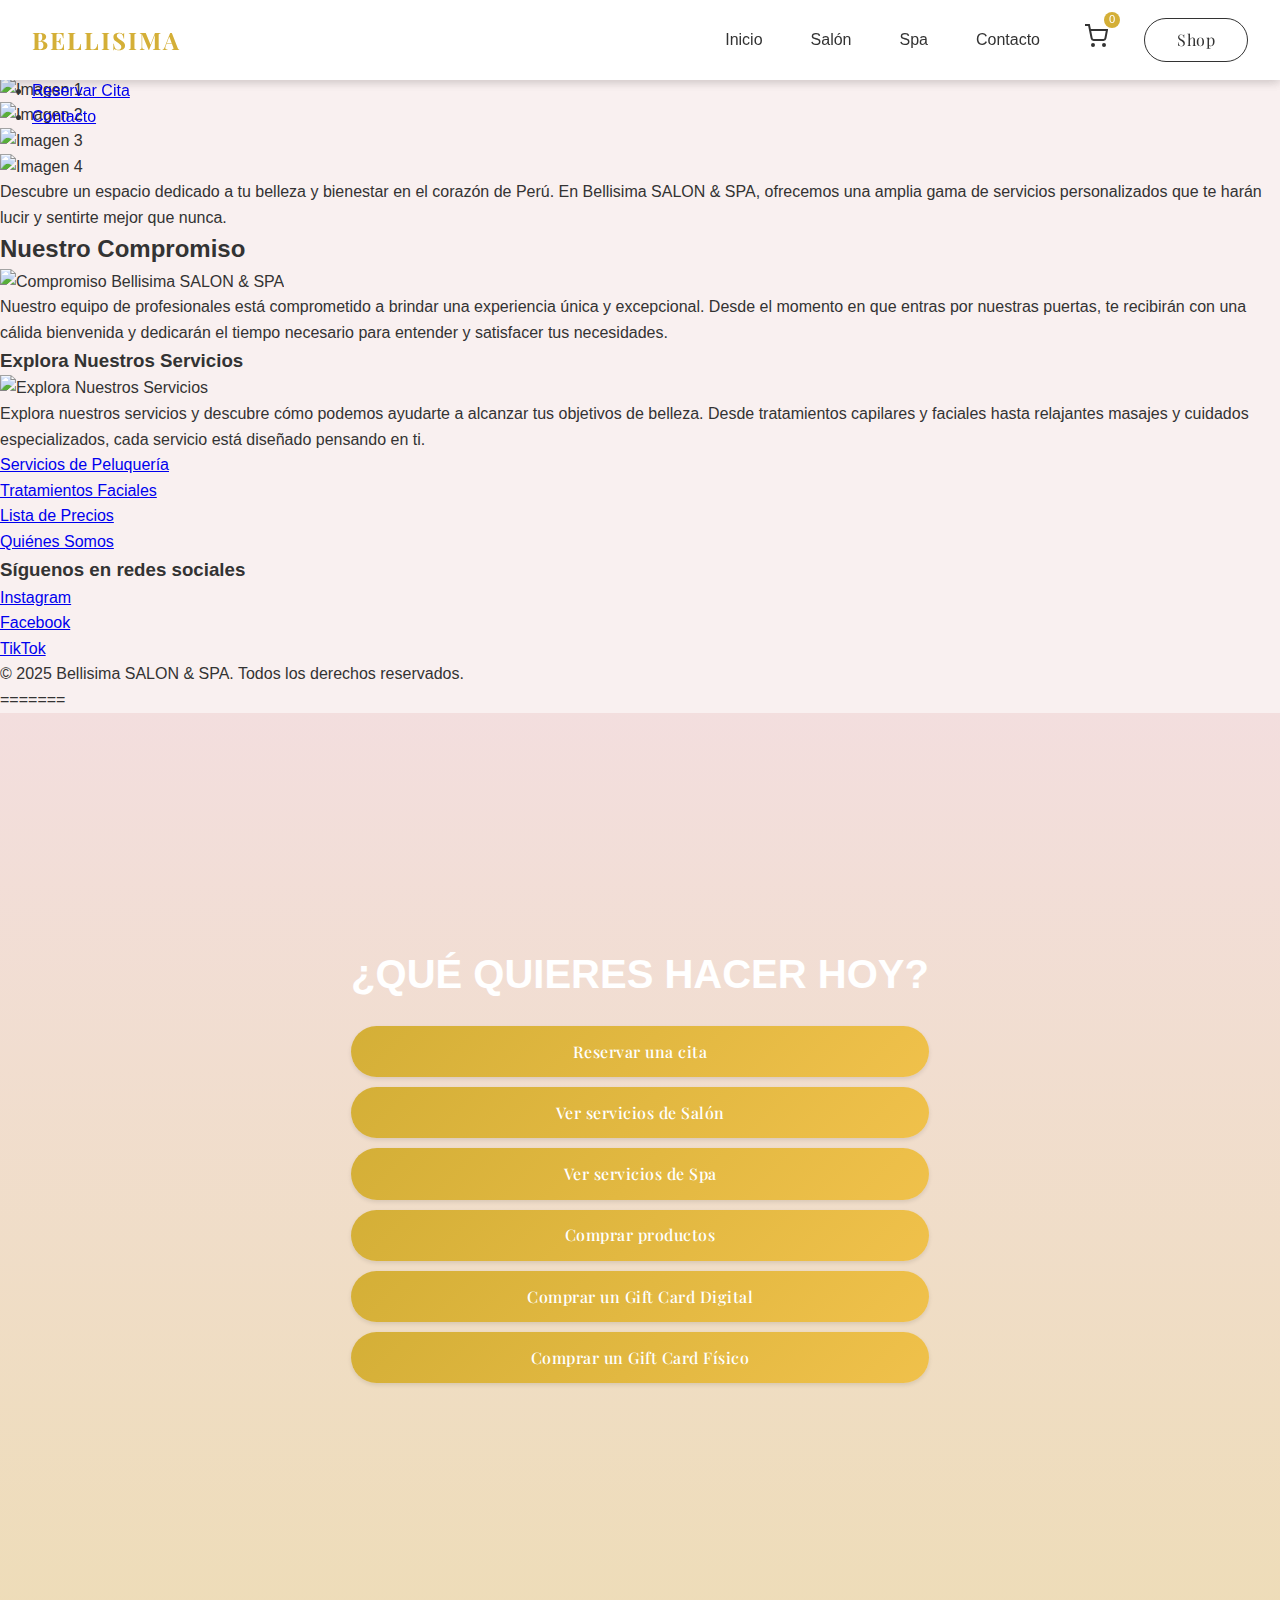
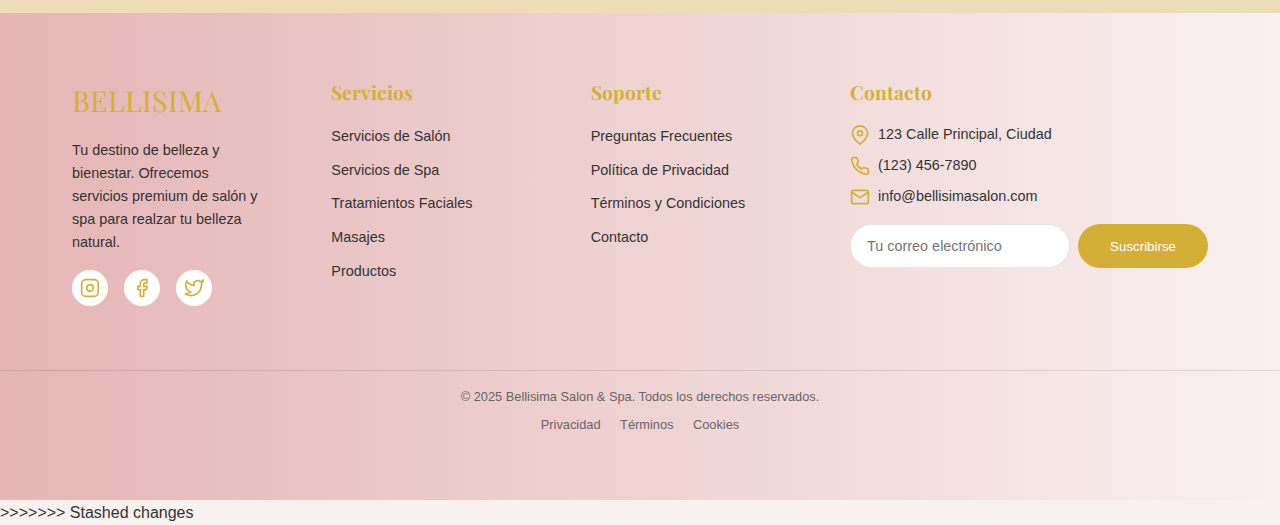
==== index.html @ 3da8eaf7 "Update" ====
<!DOCTYPE html>
<html lang="es">
<head>
    <meta charset="UTF-8">
    <meta name="viewport" content="width=device-width, initial-scale=1.0">
<<<<<<< Updated upstream
    <title>Bienvenida - Bellisima SALON & SPA</title>
    <link rel="stylesheet" href="styles/style.css">
    <!-- Slick Carousel CSS -->
    <link rel="stylesheet" type="text/css" href="https://cdnjs.cloudflare.com/ajax/libs/slick-carousel/1.8.1/slick.min.css"/>
    <link rel="stylesheet" type="text/css" href="https://cdnjs.cloudflare.com/ajax/libs/slick-carousel/1.8.1/slick-theme.min.css"/>
</head>
<body>
    <!-- Botón al inicio -->
    <button onclick="topFunction()" id="topButton">&#8679; Volver al inicio</button>

    <!-- Navegación -->
    <nav>
        <ul>
            <li><a href="inicio.html">Inicio</a></li>
            <li><a href="nosotros.html">Quiénes Somos</a></li>
            <li><a href="servicios.html">Servicios</a></li>
            <li><a href="tratamientos.html">Tratamientos</a></li>
            <li><a href="precios.html">Precios</a></li>
            <li><a href="citas.html">Reservar Cita</a></li>
            <li><a href="contacto.html">Contacto</a></li>
        </ul>
    </nav>

    <!-- Sección de bienvenida -->
    <section id="bienvenida">
        <h1>Bienvenidos a Bellisima SALON & SPA</h1>
        <div class="carousel">
            <div><img src="images/carrusel1.jpg" alt="Imagen 1"></div>
            <div><img src="images/carrusel2.jpg" alt="Imagen 2"></div>
            <div><img src="images/carrusel3.jpg" alt="Imagen 3"></div>
            <div><img src="images/carrusel4.jpg" alt="Imagen 4"></div>
        </div>
        <p>Descubre un espacio dedicado a tu belleza y bienestar en el corazón de Perú. En Bellisima SALON & SPA, ofrecemos una amplia gama de servicios personalizados que te harán lucir y sentirte mejor que nunca.</p>
    </section>

    <!-- Sección de presentación -->
    <section id="presentacion">
        <h2>Nuestro Compromiso</h2>
        <img src="images/presentacion.jpg" alt="Compromiso Bellisima SALON & SPA">
        <p>Nuestro equipo de profesionales está comprometido a brindar una experiencia única y excepcional. Desde el momento en que entras por nuestras puertas, te recibirán con una cálida bienvenida y dedicarán el tiempo necesario para entender y satisfacer tus necesidades.</p>
    </section>

    <!-- Sección de exploración -->
    <section id="exploracion">
        <h3>Explora Nuestros Servicios</h3>
        <img src="images/exploracion.jpg" alt="Explora Nuestros Servicios">
        <p>Explora nuestros servicios y descubre cómo podemos ayudarte a alcanzar tus objetivos de belleza. Desde tratamientos capilares y faciales hasta relajantes masajes y cuidados especializados, cada servicio está diseñado pensando en ti.</p>
        <ul>
            <a href="servicios.html">Servicios de Peluquería</a><br>
            <a href="tratamientos.html">Tratamientos Faciales</a><br>
            <a href="precios.html">Lista de Precios</a><br>
            <a href="nosotros.html">Quiénes Somos</a><br>
        </ul>
    </section>

    <!-- Pie de página -->
    <footer>
        <h3>Síguenos en redes sociales</h3>
        <ul>
            <a href="#">Instagram</a><br>
            <a href="#">Facebook</a><br>
            <a href="#">TikTok</a><br>
        </ul>
        <p>&copy; 2025 Bellisima SALON & SPA. Todos los derechos reservados.</p>
    </footer>

    <!-- Slick Carousel JavaScript -->
    <script src="https://cdnjs.cloudflare.com/ajax/libs/jquery/3.6.0/jquery.min.js"></script>
    <script src="https://cdnjs.cloudflare.com/ajax/libs/slick-carousel/1.8.1/slick.min.js"></script>

    <script>
        $(document).ready(function(){
            $('.carousel').slick({
                autoplay: true,
                autoplaySpeed: 2000,
                dots: true,
            });
        });
        
        // Función para volver al inicio
        var topButton = document.getElementById("topButton");

        window.onscroll = function() {scrollFunction()};

        function scrollFunction() {
            if (document.body.scrollTop > 500 || document.documentElement.scrollTop > 500) {
                topButton.style.display = "block";
            } else {
                topButton.style.display = "none";
            }
        }

        function topFunction() {
            document.body.scrollTop = 0;
            document.documentElement.scrollTop = 0;
        }
    </script>
    
</body>
</html>
=======
    <meta name="description" content="Bellisima Salon & Spa - Tu destino de belleza y relajación. Servicios de peluquería, tratamientos faciales, masajes y más.">
    <meta name="keywords" content="salon, spa, belleza, peluquería, masajes, tratamientos faciales, bienestar">
    <meta name="author" content="Bellisima Salon & Spa">
    
    <title>Bellisima SALON & SPA - Tu destino de belleza y bienestar</title>
    
    <!-- Precargar fuentes críticas -->
    <link rel="preconnect" href="https://fonts.googleapis.com">
    <link rel="preconnect" href="https://fonts.gstatic.com" crossorigin>
    <link href="https://fonts.googleapis.com/css2?family=Playfair+Display:wght@400;500;700&display=swap" rel="stylesheet">
    
    <!-- Favicon -->
    <link rel="icon" type="image/png" sizes="32x32" href="assets/images/favicon-32x32.png">
    <link rel="icon" type="image/png" sizes="16x16" href="assets/images/favicon-16x16.png">
    
    <!-- Estilos principales -->
    <link rel="stylesheet" href="css/main.css">
    
    <!-- Estilos de componentes -->
    <link rel="stylesheet" href="css/components/navigation.css">
    <link rel="stylesheet" href="css/components/buttons.css">
    <link rel="stylesheet" href="css/components/cards.css">
    <link rel="stylesheet" href="css/components/footer.css">
    
    <!-- Open Graph tags para redes sociales -->
    <meta property="og:title" content="Bellisima SALON & SPA">
    <meta property="og:description" content="Tu destino de belleza y relajación. Servicios premium de salón y spa.">
    <meta property="og:image" content="assets/images/og-image.jpg">
    <meta property="og:url" content="https://bellisimasalon.com">
</head>

<body>
    <!-- Header y Navegación -->
    <header>
        <nav class="nav" aria-label="Navegación principal">
            <a href="assets/img/logo.jpg" class="logo" aria-label="Bellisima - Ir al inicio">BELLISIMA</a>
            
            <!-- Navegación Desktop -->
            <div class="desktop-nav">
                <div class="nav-links">
                    <a href="inicio.html" aria-current="page">Inicio</a>
                    <a href="salon.html">Salón</a>
                    <a href="spa.html">Spa</a>
                    <a href="contacto.html">Contacto</a>
                </div>
                
                <!-- Carrito -->
                <div class="cart-icon" role="button" aria-label="Carrito de compras">
                    <svg width="24" height="24" viewBox="0 0 24 24" fill="none" stroke="currentColor" stroke-width="2" aria-hidden="true">
                        <path d="M9 20a1 1 0 1 0 0 2 1 1 0 0 0 0-2zM20 20a1 1 0 1 0 0 2 1 1 0 0 0 0-2z"></path>
                        <path d="M1 1h4l2.68 13.39a2 2 0 0 0 2 1.61h9.72a2 2 0 0 0 2-1.61L23 6H6"></path>
                    </svg>
                    <span class="cart-badge" aria-label="Cantidad de items en el carrito">0</span>
                </div>
                <a href="#" class="shop-button">Shop</a>
            </div>

            <!-- Navegación Mobile -->
            <div class="cart-container">
                <div class="cart-icon" role="button" aria-label="Carrito de compras móvil">
                    <svg width="24" height="24" viewBox="0 0 24 24" fill="none" stroke="currentColor" stroke-width="2" aria-hidden="true">
                        <path d="M9 20a1 1 0 1 0 0 2 1 1 0 0 0 0-2zM20 20a1 1 0 1 0 0 2 1 1 0 0 0 0-2z"></path>
                        <path d="M1 1h4l2.68 13.39a2 2 0 0 0 2 1.61h9.72a2 2 0 0 0 2-1.61L23 6H6"></path>
                    </svg>
                    <span class="cart-badge" aria-label="Cantidad de items en el carrito móvil">0</span>
                </div>
                <button class="menu-toggle" aria-label="Abrir menú de navegación">
                    <svg width="24" height="24" viewBox="0 0 24 24" fill="none" stroke="currentColor" stroke-width="2" aria-hidden="true">
                        <line x1="3" y1="12" x2="21" y2="12"></line>
                        <line x1="3" y1="6" x2="21" y2="6"></line>
                        <line x1="3" y1="18" x2="21" y2="18"></line>
                    </svg>
                </button>
            </div>
        </nav>
    </header>

    <!-- Menú lateral móvil -->
    <aside class="sidebar" aria-label="Menú móvil">
        <div class="sidebar-header">
            <a href="assets/img/logo.jpg" class="logo" aria-label="Bellisima - Ir al inicio">BELLISIMA</a>
            <button class="close-button" aria-label="Cerrar menú">×</button>
        </div>
        <div class="sidebar-links">
            <a href="inicio.html" class="active">Inicio</a>
            <a href="salon.html">Salón</a>
            <a href="spa.html">Spa</a>
            <a href="contacto.html">Contacto</a>
            <a href="#" class="shop-button">Shop</a>
        </div>
        <div class="legal-links">
            <a href="#" rel="nofollow">Términos y condiciones</a>
            <a href="#" rel="nofollow">Política de privacidad</a>
        </div>
    </aside>

    <!-- Overlay para menú móvil -->
    <div class="overlay" aria-hidden="true"></div>

    <!-- Sección Hero con Video -->
    <div class="hero" aria-label="Sección principal">
                <video autoplay muted loop playsinline aria-hidden="true">
                <source src="assets/videos/background.mp4" type="video/mp4">
                <source src="assets/videos/background.mp4" type="video/webm">
                <!-- Mensaje de fallback -->
                <p>Tu navegador no soporta videos HTML5.</p>
            </video>
            
            <div class="hero-content">
                <h1 class="hero-title">¿QUÉ QUIERES HACER HOY?</h1>
                <div class="action-buttons">
                    <a href="citas.html" class="action-button">Reservar una cita</a>
                    <a href="servicios.html" class="action-button">Ver servicios de Salón</a>
                    <a href="servicios.html" class="action-button">Ver servicios de Spa</a>
                    <a href="#" class="action-button">Comprar productos</a>
                    <a href="#" class="action-button">Comprar un Gift Card Digital</a>
                    <a href="#" class="action-button">Comprar un Gift Card Físico</a>
                </div>
            </div>
    </div>
    

    <!-- Footer -->
    <footer class="footer">
        <div class="footer-container">
            <!-- Sección de marca -->
            <div class="footer-brand">
                <a href="/" class="footer-logo">BELLISIMA</a>
                <p class="footer-description">
                    Tu destino de belleza y bienestar. Ofrecemos servicios premium de salón y spa para realzar tu belleza natural.
                </p>
                <div class="social-links">
                    <a href="#" class="social-link" aria-label="Síguenos en Instagram">
                        <svg width="20" height="20" viewBox="0 0 24 24" fill="none" stroke="currentColor" stroke-width="2">
                            <rect x="2" y="2" width="20" height="20" rx="5" ry="5"></rect>
                            <path d="M16 11.37A4 4 0 1 1 12.63 8 4 4 0 0 1 16 11.37z"></path>
                            <line x1="17.5" y1="6.5" x2="17.51" y2="6.5"></line>
                        </svg>
                    </a>
                    <a href="#" class="social-link" aria-label="Síguenos en Facebook">
                        <svg width="20" height="20" viewBox="0 0 24 24" fill="none" stroke="currentColor" stroke-width="2">
                            <path d="M18 2h-3a5 5 0 0 0-5 5v3H7v4h3v8h4v-8h3l1-4h-4V7a1 1 0 0 1 1-1h3z"></path>
                        </svg>
                    </a>
                    <a href="#" class="social-link" aria-label="Síguenos en Twitter">
                        <svg width="20" height="20" viewBox="0 0 24 24" fill="none" stroke="currentColor" stroke-width="2">
                            <path d="M23 3a10.9 10.9 0 0 1-3.14 1.53 4.48 4.48 0 0 0-7.86 3v1A10.66 10.66 0 0 1 3 4s-4 9 5 13a11.64 11.64 0 0 1-7 2c9 5 20 0 20-11.5a4.5 4.5 0 0 0-.08-.83A7.72 7.72 0 0 0 23 3z"></path>
                        </svg>
                    </a>
                </div>
            </div>

            <!-- Sección de servicios -->
            <div class="footer-section">
                <h3 class="footer-title">Servicios</h3>
                <ul class="footer-links">
                    <li><a href="#">Servicios de Salón</a></li>
                    <li><a href="#">Servicios de Spa</a></li>
                    <li><a href="#">Tratamientos Faciales</a></li>
                    <li><a href="#">Masajes</a></li>
                    <li><a href="#">Productos</a></li>
                </ul>
            </div>

            <!-- Sección de soporte -->
            <div class="footer-section">
                <h3 class="footer-title">Soporte</h3>
                <ul class="footer-links">
                    <li><a href="#">Preguntas Frecuentes</a></li>
                    <li><a href="#">Política de Privacidad</a></li>
                    <li><a href="#">Términos y Condiciones</a></li>
                    <li><a href="#">Contacto</a></li>
                </ul>
            </div>

            <!-- Sección de contacto -->
            <div class="footer-section">
                <h3 class="footer-title">Contacto</h3>
                <ul class="contact-info">
                    <li>
                        <svg width="20" height="20" viewBox="0 0 24 24" fill="none" stroke="currentColor" stroke-width="2">
                            <path d="M21 10c0 7-9 13-9 13s-9-6-9-13a9 9 0 0 1 18 0z"></path>
                            <circle cx="12" cy="10" r="3"></circle>
                        </svg>
                        123 Calle Principal, Ciudad
                    </li>
                    <li>
                        <svg width="20" height="20" viewBox="0 0 24 24" fill="none" stroke="currentColor" stroke-width="2">
                            <path d="M22 16.92v3a2 2 0 0 1-2.18 2 19.79 19.79 0 0 1-8.63-3.07 19.5 19.5 0 0 1-6-6 19.79 19.79 0 0 1-3.07-8.67A2 2 0 0 1 4.11 2h3a2 2 0 0 1 2 1.72 12.84 12.84 0 0 0 .7 2.81 2 2 0 0 1-.45 2.11L8.09 9.91a16 16 0 0 0 6 6l1.27-1.27a2 2 0 0 1 2.11-.45 12.84 12.84 0 0 0 2.81.7A2 2 0 0 1 22 16.92z"></path>
                        </svg>
                        (123) 456-7890
                    </li>
                    <li>
                        <svg width="20" height="20" viewBox="0 0 24 24" fill="none" stroke="currentColor" stroke-width="2">
                            <path d="M4 4h16c1.1 0 2 .9 2 2v12c0 1.1-.9 2-2 2H4c-1.1 0-2-.9-2-2V6c0-1.1.9-2 2-2z"></path>
                            <polyline points="22,6 12,13 2,6"></polyline>
                        </svg>
                        info@bellisimasalon.com
                    </li>
                </ul>
                
                <!-- Newsletter -->
                <div class="newsletter-form">
                    <input type="email" class="newsletter-input" placeholder="Tu correo electrónico">
                    <button class="newsletter-button">Suscribirse</button>
                </div>
            </div>
        </div>

        <!-- Footer inferior -->
        <div class="footer-bottom">
            <p>&copy; 2025 Bellisima Salon & Spa. Todos los derechos reservados.</p>
            <div class="footer-bottom-links">
                <a href="#">Privacidad</a>
                <a href="#">Términos</a>
                <a href="#">Cookies</a>
            </div>
        </div>
    </footer>

    <!-- Script principal -->
    <script src="js/main.js" defer></script>

    <!-- Script de Google Analytics (opcional) -->
    <script async src="https://www.googletagmanager.com/gtag/js?id=G-XXXXXXXXXX"></script>
    <script>
        window.dataLayer = window.dataLayer || [];
        function gtag(){dataLayer.push(arguments);}
        gtag('js', new Date());
        gtag('config', 'G-XXXXXXXXXX');
    </script>
</body>
</html>
>>>>>>> Stashed changes
---- css/main.css ----
/* ==========================================================================
   Variables globales y configuración base
   ========================================================================== */

/* Define las variables CSS globales */
:root {
    /* Paleta de colores basada en el logo */
    --color-primary: #E5B5B5;    /* Rosa principal */
    --color-secondary: #D4AF37;  /* Dorado */
    --color-background: #F9F0F0; /* Fondo rosa suave */
    --color-text: #333333;       /* Texto principal */
    --color-text-light: #666666; /* Texto secundario */
    --color-white: #FFFFFF;      /* Blanco */
    
    /* Espaciado */
    --spacing-xs: 0.25rem; /* Espaciado extra pequeño */
    --spacing-sm: 0.5rem;  /* Espaciado pequeño */
    --spacing-md: 1rem;    /* Espaciado medio */
    --spacing-lg: 2rem;    /* Espaciado grande */
    --spacing-xl: 4rem;    /* Espaciado extra grande */

    /* Sombras */
    --shadow-sm: 0 2px 4px rgba(0, 0, 0, 0.1); /* Sombra pequeña */
    --shadow-md: 0 4px 8px rgba(0, 0, 0, 0.12); /* Sombra media */
    --shadow-lg: 0 8px 16px rgba(0, 0, 0, 0.15); /* Sombra grande */

    /* Bordes */
    --border-radius-sm: 4px; /* Radio de borde pequeño */
    --border-radius-md: 8px; /* Radio de borde medio */
    --border-radius-lg: 16px; /* Radio de borde grande */
    --border-radius-full: 9999px; /* Radio de borde circular */
}

/* Reset y estilos base */
* {
    margin: 0; /* Elimina los márgenes por defecto */
    padding: 0; /* Elimina el padding por defecto */
    box-sizing: border-box; /* Incluye el padding y el borde en el tamaño del elemento */
}

html {
    font-size: 16px; /* Tamaño de fuente base */
    scroll-behavior: smooth; /* Desplazamiento suave */
}

body {
    font-family: 'Playfair Display', serif; /* Fuente principal */
    color: var(--color-text); /* Color de texto principal */
    line-height: 1.6; /* Altura de línea */
    background-color: var(--color-background); /* Color de fondo */
    overflow-x: hidden; /* Oculta el desbordamiento horizontal */
}

/* ==========================================================================
   Componentes de Navegación
   ========================================================================== */

/* Barra de navegación principal */
.main-nav {
    position: fixed; /* Fija la barra de navegación */
    width: 100%; /* Ancho completo */
    padding: var(--spacing-md) var(--spacing-lg); /* Espaciado interno */
    background: rgba(255, 255, 255, 0.95); /* Fondo semi-transparente */
    backdrop-filter: blur(10px); /* Efecto de desenfoque */
    z-index: 1000; /* Asegura que esté por encima de otros elementos */
    transition: transform 0.3s ease; /* Transición suave */
}

/* Estilos para el logo en la barra de navegación */
.main-nav .logo {
    font-size: 1.5rem; /* Tamaño de fuente */
    font-weight: 700; /* Grosor de la fuente */
    color: var(--color-secondary); /* Color del texto */
    text-decoration: none; /* Sin subrayado */
    letter-spacing: 2px; /* Espaciado entre letras */
    transition: color 0.3s ease; /* Transición suave */
}

/* Cambia el color del logo al hacer hover */
.main-nav .logo:hover {
    color: var(--color-primary); /* Color rosa al hacer hover */
}

/* Estilos para los enlaces de navegación */
.main-nav .nav-links a {
    color: var(--color-text); /* Color de texto */
    text-decoration: none; /* Sin subrayado */
    font-weight: 500; /* Grosor de la fuente */
    transition: color 0.3s ease; /* Transición suave */
}

/* Cambia el color de los enlaces al hacer hover */
.main-nav .nav-links a:hover {
    color: var(--color-secondary); /* Color dorado al hacer hover */
}

/* ==========================================================================
   Componentes de Botones
   ========================================================================== */

/* Botón de acción principal */
.action-button {
    background: linear-gradient(135deg, var(--color-secondary), #F0C14B); /* Fondo con gradiente */
    color: var(--color-white); /* Color del texto */
    padding: 0.8rem 2rem; /* Espaciado interno */
    border-radius: var(--border-radius-full); /* Bordes redondeados */
    text-decoration: none; /* Sin subrayado */
    font-weight: 500; /* Grosor de la fuente */
    transition: transform 0.3s ease, box-shadow 0.3s ease; /* Transición suave */
    border: none; /* Sin borde */
    cursor: pointer; /* Cursor de puntero */
    text-align: center; /* Centra el texto */
    display: inline-block; /* Hace que el botón sea inline-block */
}

/* Efecto de levantar el botón al hacer hover */
.action-button:hover {
    transform: translateY(-2px); /* Levanta el botón */
    box-shadow: var(--shadow-md); /* Añade sombra */
}

/* Botón secundario (shop) */
.shop-button {
    border: 1.5px solid var(--color-text); /* Borde */
    padding: 0.5rem 2rem; /* Espaciado interno */
    border-radius: var(--border-radius-full); /* Bordes redondeados */
    text-decoration: none; /* Sin subrayado */
    color: var(--color-text); /* Color del texto */
    transition: all 0.3s ease; /* Transición suave */
}

/* Cambia el fondo y el color del texto al hacer hover */
.shop-button:hover {
    background: var(--color-text); /* Fondo oscuro */
    color: var(--color-white); /* Texto blanco */
}

/* ==========================================================================
   Hero Section
   ========================================================================== */

/* Sección hero con video de fondo */
.hero {
    width: 100%; /* Ancho completo */
    height: 100vh; /* Altura completa de la ventana */
    position: relative; /* Posición relativa */
    overflow: hidden; /* Oculta el desbordamiento */
    background: linear-gradient(
        rgba(229, 181, 181, 0.3), /* Gradiente con transparencia */
        rgba(212, 175, 55, 0.3)
    );
    display: flex; /* Usar flexbox para centrar */
    justify-content: center; /* Centrar horizontalmente */
    align-items: center; /* Centrar verticalmente */
    text-align: center; /* Centrar el texto */
}
/* Video de fondo */
.hero video {
    position: absolute; /* Posición absoluta para el video */
    top: 0;
    left: 0;
    width: 100%; /* Ancho completo */
    height: 100%; /* Altura completa */
    object-fit: cover; /* Cubrir todo el espacio */
    z-index: 1; /* Asegurar que el video esté detrás del contenido */
}

/* Contenido del hero */
.hero-content {
    position: relative; /* Posición relativa para el contenido */
    z-index: 2; /* Asegurar que el contenido esté sobre el video */
}

.hero-title {
    color: white; /* Color del texto */
    font-size: 2.5rem; /* Tamaño del texto */
    margin-bottom: 20px; /* Espacio debajo del título */
}

/* Cambia la dirección de los botones a columna */
.action-buttons {
    display: flex;
    flex-direction: column;
    justify-content: center;
    gap: 10px;
}

.action-button {
    padding: 10px 20px; /* Espaciado interno */
    background-color: rgba(255, 255, 255, 0.8); /* Fondo semi-transparente */
    color: #333; /* Color del texto */
    text-decoration: none; /* Sin subrayado */
    border-radius: 5px; /* Bordes redondeados */
    transition: background-color 0.3s ease; /* Transición suave */
}

.action-button:hover {
    background-color: rgba(255, 255, 255, 1); /* Fondo más opaco al pasar el mouse */
}
/* ==========================================================================
   Responsive Design
   ========================================================================== */

/* Ajustes para pantallas pequeñas (menos de 768px) */
@media (max-width: 768px) {
    .main-nav {
        flex-direction: row; /* Dirección horizontal */
        justify-content: space-between; /* Espacio entre elementos */
    }

    /* Oculta la navegación desktop en móviles */
    .desktop-nav {
        display: none;
    }

    /* Ajusta la posición del contenido del hero en móviles */
    .hero-content {
        right: 5%; /* Posición desde la derecha */
        left: 5%; /* Posición desde la izquierda */
    }

    /* Reduce el tamaño del título en móviles */
    .hero-title {
        font-size: 2rem;
    }

    /* Cambia la dirección de los botones a columna en móviles */
    .action-buttons {
        display: flex;
        flex-direction: column; /* Coloca los botones en vertical */
        gap: 10px; /* Espacio entre botones */
        margin-bottom: 10px;
    }

    /* Hace que los botones ocupen el ancho completo en móviles */
    .action-button {
        width: px;
    }
}

/* ==========================================================================
   Utilidades
   ========================================================================== */

/* Clase para ocultar elementos visualmente pero mantenerlos accesibles */
.visually-hidden {
    position: absolute; /* Posición absoluta */
    width: 1px; /* Ancho mínimo */
    height: 1px; /* Altura mínima */
    padding: 0; /* Sin padding */
    margin: -1px; /* Margen negativo */
    overflow: hidden; /* Oculta el desbordamiento */
    clip: rect(0, 0, 0, 0); /* Recorta el contenido */
    border: 0; /* Sin borde */
}

/* ==========================================================================
   Layout Base - Estilos compartidos entre páginas
   ========================================================================== */

/* Reseteo básico */
* {
    margin: 0; /* Elimina los márgenes por defecto */
    padding: 0; /* Elimina el padding por defecto */
    box-sizing: border-box; /* Incluye el padding y el borde en el tamaño del elemento */
}

body {
    font-family: -apple-system, BlinkMacSystemFont, 'Segoe UI', Roboto, Oxygen, Ubuntu, Cantarell, sans-serif; /* Fuente alternativa */
}

/* Layout principal sin hero */
.page-wrapper {
    padding-top: 80px; /* Espaciado superior para la barra de navegación */
    min-height: 100vh; /* Altura mínima de la ventana */
    background: var(--color-background); /* Color de fondo */
}

/* Navegación principal */
nav {
    position: fixed; /* Fija la barra de navegación */
    top: 0; /* Posición desde arriba */
    width: 100%; /* Ancho completo */
    height: 80px; /* Altura de la barra de navegación */
    padding: 1rem 2rem; /* Espaciado interno */
    background: white; /* Fondo blanco */
    display: flex; /* Flexbox para alinear elementos */
    justify-content: space-between; /* Espacio entre elementos */
    align-items: center; /* Centra verticalmente los elementos */
    z-index: 1000; /* Asegura que esté por encima de otros elementos */
    box-shadow: 0 2px 10px rgba(0,0,0,0.1); /* Sombra ligera */
}

/* Ajustes responsive para pantallas pequeñas */
@media (max-width: 768px) {
    .page-wrapper {
        padding-top: 60px; /* Espaciado superior reducido para móviles */
    }
    
    nav {
        height: 60px; /* Altura reducida para móviles */
        padding: 1rem; /* Espaciado interno reducido */
    }
}
---- css/components/navigation.css ----
/* ==========================================================================
   Estilos de Navegación Desktop
   ========================================================================== */

/* Navegación Principal */
.main-nav {
    position: fixed; /* Fija la barra de navegación */
    width: 100%; /* Ancho completo */
    padding: var(--spacing-md) var(--spacing-lg); /* Espaciado interno */
    background: rgba(255, 255, 255, 0.95); /* Fondo semi-transparente */
    backdrop-filter: blur(10px); /* Efecto de desenfoque */
    -webkit-backdrop-filter: blur(10px); /* Soporte para Safari */
    z-index: 1000; /* Asegura que esté por encima de otros elementos */
    transition: transform 0.3s ease; /* Transición suave */
    display: flex; /* Flexbox para alinear elementos */
    justify-content: space-between; /* Espacio entre elementos */
    align-items: center; /* Centra verticalmente los elementos */
    box-shadow: var(--shadow-sm); /* Sombra ligera */
}

/* Logo */
.logo {
    font-family: 'Playfair Display', serif; /* Fuente específica */
    font-size: 1.5rem; /* Tamaño de fuente */
    font-weight: 700; /* Grosor de la fuente */
    color: var(--color-secondary); /* Color del texto */
    text-decoration: none; /* Sin subrayado */
    letter-spacing: 2px; /* Espaciado entre letras */
    transition: color 0.3s ease; /* Transición suave */
}

.logo:hover {
    color: var(--color-primary); /* Cambia el color al hacer hover */
}

/* Desktop Navigation */
.desktop-nav {
    display: flex; /* Flexbox para alinear elementos */
    align-items: center; /* Centra verticalmente los elementos */
    gap: var(--spacing-lg); /* Espacio entre elementos */
}

.nav-links {
    display: flex; /* Flexbox para alinear elementos */
    gap: var(--spacing-lg); /* Espacio entre elementos */
    align-items: center; /* Centra verticalmente los elementos */
}

.nav-links a {
    color: var(--color-text); /* Color de texto */
    text-decoration: none; /* Sin subrayado */
    font-weight: 500; /* Grosor de la fuente */
    transition: color 0.3s ease; /* Transición suave */
    padding: var(--spacing-xs) var(--spacing-sm); /* Espaciado interno */
    border-radius: var(--border-radius-sm); /* Bordes redondeados */
}

.nav-links a:hover {
    color: var(--color-secondary); /* Cambia el color al hacer hover */
    background-color: rgba(212, 175, 55, 0.1); /* Fondo al hacer hover */
}

.nav-links a.active {
    color: var(--color-secondary); /* Color del texto activo */
    font-weight: 600; /* Grosor de la fuente activa */
}

/* Cart Icon para Desktop */
.cart-icon {
    position: relative; /* Posición relativa para el badge */
    cursor: pointer; /* Cursor de puntero */
    padding: var(--spacing-xs); /* Espaciado interno */
}

.cart-badge {
    position: absolute; /* Posición absoluta para el badge */
    top: -8px; /* Posición desde arriba */
    right: -8px; /* Posición desde la derecha */
    background: var(--color-secondary); /* Fondo del badge */
    color: var(--color-white); /* Color del texto */
    border-radius: 50%; /* Forma circular */
    width: 16px; /* Ancho del badge */
    height: 16px; /* Altura del badge */
    font-size: 0.7rem; /* Tamaño de fuente pequeño */
    display: flex; /* Flexbox para centrar el texto */
    align-items: center; /* Centra verticalmente */
    justify-content: center; /* Centra horizontalmente */
}

/* Elementos ocultos en desktop */
.cart-container,
.menu-toggle,
.sidebar,
.overlay {
    display: none; /* Oculta elementos en desktop */
}

/* ==========================================================================
   Estilos de Navegación Mobile
   ========================================================================== */

@media (max-width: 768px) {
    /* Ajustes de navegación principal en móvil */
    .main-nav {
        padding: var(--spacing-sm); /* Espaciado interno reducido */
    }

    .logo {
        font-size: 1.2rem; /* Tamaño de fuente reducido */
    }

    /* Ocultar elementos desktop */
    .desktop-nav {
        display: none; /* Oculta la navegación desktop */
    }

    /* Mostrar elementos mobile */
    .cart-container {
        display: flex; /* Muestra el contenedor del carrito */
        align-items: center; /* Centra verticalmente los elementos */
        gap: var(--spacing-md); /* Espacio entre elementos */
    }

    /* Botón de menú hamburguesa */
    .menu-toggle {
        display: block; /* Muestra el botón de menú */
        border: none; /* Sin borde */
        background: none; /* Sin fondo */
        cursor: pointer; /* Cursor de puntero */
        padding: var(--spacing-sm); /* Espaciado interno */
        color: var(--color-text); /* Color del texto */
    }

    .menu-toggle svg {
        width: 24px; /* Ancho del ícono */
        height: 24px; /* Altura del ícono */
        transition: transform 0.3s ease; /* Transición suave */
    }

    .menu-toggle:hover svg {
        transform: scale(1.1); /* Efecto de escala al hacer hover */
    }

    /* Sidebar - Menú lateral móvil */
    .sidebar {
        display: flex; /* Muestra el menú lateral */
        position: fixed; /* Fija el menú en la pantalla */
        top: 0; /* Lo coloca en la parte superior */
        left: -100%; /* Lo oculta fuera de la pantalla inicialmente */
        width: 100%; /* Ancho completo */
        max-width: 300px; /* Ancho máximo del menú */
        height: 100vh; /* Altura completa de la ventana */
        background: var(--color-white); /* Fondo blanco */
        padding: var(--spacing-lg); /* Espaciado interno */
        transition: left 0.3s ease; /* Transición suave al abrir/cerrar */
        z-index: 2000; /* Asegura que esté por encima de otros elementos */
        flex-direction: column; /* Organiza los elementos en columna */
        box-shadow: 2px 0 10px rgba(0, 0, 0, 0.1); /* Sombra para dar profundidad */
    }
    
    .sidebar.active {
        left: 0; /* Muestra el menú lateral */
    }
    
    /* Logo en el sidebar */
    .sidebar .logo {
        font-size: 1.8rem; /* Tamaño de fuente */
        margin-bottom: var(--spacing-lg); /* Espaciado inferior */
        color: var(--color-text); /* Color del texto */
        text-align: center; /* Centra el texto */
    }
    
    /* Links del Sidebar */
    .sidebar-links {
        display: flex; /* Flexbox para alinear elementos */
        flex-direction: column; /* Organiza los elementos en columna */
        gap: var(--spacing-md); /* Espacio entre elementos */
        padding: var(--spacing-md) 0; /* Espaciado interno */
    }

    .sidebar-links a {
        color: var(--color-text); /* Color de texto */
        text-decoration: none; /* Sin subrayado */
        font-size: 1rem; /* Tamaño de fuente */
        padding: var(--spacing-sm) var(--spacing-md); /* Espaciado interno */
        transition: all 0.3s ease; /* Transición suave */
        border-radius: var(--border-radius-sm); /* Bordes redondeados */
    }

    /* Estilo especial para el enlace activo */
    .sidebar-links a.active {
        background-color: var(--color-primary); /* Fondo del enlace activo */
        color: var(--color-white); /* Color del texto activo */
    }

    /* Estilo especial para el botón Shop */
    .sidebar-links .shop-button {
        border: 1px solid var(--color-text); /* Borde */
        border-radius: var(--border-radius-full); /* Bordes redondeados */
        text-align: center; /* Centra el texto */
        margin-top: var(--spacing-md); /* Espaciado superior */
        padding: var(--spacing-sm) var(--spacing-md); /* Espaciado interno */
    }

    /* Links legales */
    .legal-links {
        margin-top: auto; /* Coloca los enlaces legales al final */
        display: flex; /* Flexbox para alinear elementos */
        flex-direction: column; /* Organiza los elementos en columna */
        gap: var(--spacing-sm); /* Espacio entre elementos */
        padding: var(--spacing-md) 0; /* Espaciado interno */
    }

    .legal-links a {
        color: var(--color-text); /* Color de texto */
        text-decoration: none; /* Sin subrayado */
        font-size: 0.9rem; /* Tamaño de fuente pequeño */
        opacity: 0.7; /* Opacidad reducida */
        text-align: center; /* Centra el texto */
    }

    /* Botón de cierre */
    .close-button {
        position: absolute; /* Posición absoluta */
        top: var(--spacing-md); /* Posición desde arriba */
        right: var(--spacing-md); /* Posición desde la derecha */
        background: none; /* Sin fondo */
        border: none; /* Sin borde */
        font-size: 1.5rem; /* Tamaño de fuente */
        cursor: pointer; /* Cursor de puntero */
        color: var(--color-text); /* Color del texto */
    }
}
---- css/components/buttons.css ----
/* ==========================================================================
   Componente de Botones
   ========================================================================== */

/* Botón de acción principal */
.action-button {
    background: linear-gradient(135deg, var(--color-secondary), #F0C14B); /* Fondo con gradiente */
    color: var(--color-white); /* Color del texto */
    padding: 0.8rem 2rem; /* Espaciado interno */
    border-radius: var(--border-radius-full); /* Bordes redondeados */
    text-decoration: none; /* Sin subrayado */
    font-weight: 500; /* Grosor de la fuente */
    transition: all 0.3s ease; /* Transición suave */
    border: none; /* Sin borde */
    cursor: pointer; /* Cursor de puntero */
    text-align: center; /* Centra el texto */
    display: inline-block; /* Hace que el botón sea inline-block */
    font-family: 'Playfair Display', serif; /* Fuente específica */
    letter-spacing: 0.5px; /* Espaciado entre letras */
    box-shadow: var(--shadow-sm); /* Sombra ligera */
}

.action-button:hover {
    transform: translateY(-2px); /* Efecto de levantar al hacer hover */
    box-shadow: var(--shadow-md); /* Sombra más pronunciada al hacer hover */
    background: linear-gradient(135deg, #F0C14B, var(--color-secondary)); /* Cambia el gradiente al hacer hover */
}

.action-button:active {
    transform: translateY(0); /* Restablece la posición al hacer clic */
    box-shadow: var(--shadow-sm); /* Sombra ligera al hacer clic */
}

/* Botón secundario (shop) */
.shop-button {
    border: 1.5px solid var(--color-text); /* Borde */
    padding: 0.5rem 2rem; /* Espaciado interno */
    border-radius: var(--border-radius-full); /* Bordes redondeados */
    text-decoration: none; /* Sin subrayado */
    color: var(--color-text); /* Color del texto */
    transition: all 0.3s ease; /* Transición suave */
    background: transparent; /* Fondo transparente */
    cursor: pointer; /* Cursor de puntero */
    font-family: 'Playfair Display', serif; /* Fuente específica */
    letter-spacing: 0.5px; /* Espaciado entre letras */
}

.shop-button:hover {
    background: var(--color-text); /* Cambia el fondo al hacer hover */
    color: var(--color-white); /* Cambia el color del texto al hacer hover */
    transform: translateY(-1px); /* Efecto de levantar al hacer hover */
    box-shadow: var(--shadow-sm); /* Sombra ligera al hacer hover */
}

.shop-button:active {
    transform: translateY(0); /* Restablece la posición al hacer clic */
    box-shadow: none; /* Sin sombra al hacer clic */
}

/* Botón de cierre */
.close-button {
    background: none; /* Sin fondo */
    border: none; /* Sin borde */
    font-size: 1.5rem; /* Tamaño de fuente */
    cursor: pointer; /* Cursor de puntero */
    padding: var(--spacing-xs); /* Espaciado interno */
    color: var(--color-text); /* Color del texto */
    transition: color 0.3s ease; /* Transición suave */
    line-height: 1; /* Altura de línea */
}

.close-button:hover {
    color: var(--color-secondary); /* Cambia el color al hacer hover */
}

/* Botón de menú */
.menu-toggle {
    background: none; /* Sin fondo */
    border: none; /* Sin borde */
    cursor: pointer; /* Cursor de puntero */
    padding: var(--spacing-sm); /* Espaciado interno */
    display: flex; /* Flexbox para alinear elementos */
    align-items: center; /* Centra verticalmente los elementos */
    justify-content: center; /* Centra horizontalmente los elementos */
    transition: transform 0.3s ease; /* Transición suave */
}

.menu-toggle:hover {
    transform: scale(1.1); /* Efecto de escala al hacer hover */
}

.menu-toggle:active {
    transform: scale(0.95); /* Efecto de escala al hacer clic */
}

/* Variantes de tamaño */
.button-sm {
    padding: 0.5rem 1.5rem; /* Espaciado interno reducido */
    font-size: 0.875rem; /* Tamaño de fuente pequeño */
}

.button-lg {
    padding: 1rem 2.5rem; /* Espaciado interno grande */
    font-size: 1.125rem; /* Tamaño de fuente grande */
}

/* Variantes de estilo */
.button-outline {
    background: transparent; /* Fondo transparente */
    border: 2px solid var(--color-secondary); /* Borde */
    color: var(--color-secondary); /* Color del texto */
}

.button-outline:hover {
    background: var(--color-secondary); /* Cambia el fondo al hacer hover */
    color: var(--color-white); /* Cambia el color del texto al hacer hover */
}

/* Estados de botón */
.button-disabled {
    opacity: 0.6; /* Opacidad reducida */
    cursor: not-allowed; /* Cursor de no permitido */
    pointer-events: none; /* Desactiva los eventos de clic */
}

/* Grupo de botones */
.button-group {
    display: flex; /* Flexbox para alinear elementos */
    gap: var(--spacing-sm); /* Espacio entre elementos */
}

/* Responsive */
@media (max-width: 768px) {
    .button-group {
        flex-direction: column; /* Coloca los botones en columna en móviles */
    }

    .action-button {
        width: 100%; /* Ancho completo en móviles */
    }
}
---- css/components/cards.css ----
/* ==========================================================================
   Componente de Tarjetas
   ========================================================================== */

/* Tarjeta base */
.card {
    background: var(--color-white); /* Fondo blanco */
    border-radius: var(--border-radius-lg); /* Bordes redondeados */
    padding: var(--spacing-lg); /* Espaciado interno */
    box-shadow: var(--shadow-sm); /* Sombra ligera */
    transition: all 0.3s ease; /* Transición suave para efectos hover */
    overflow: hidden; /* Oculta el contenido que se desborda */
}

.card:hover {
    transform: translateY(-5px); /* Efecto de levantar la tarjeta al hacer hover */
    box-shadow: var(--shadow-md); /* Sombra más pronunciada al hacer hover */
}

/* Cabecera de tarjeta */
.card-header {
    margin-bottom: var(--spacing-md); /* Espaciado inferior */
}

.card-title {
    font-family: 'Playfair Display', serif; /* Fuente específica */
    font-size: 1.5rem; /* Tamaño de fuente */
    color: var(--color-text); /* Color de texto */
    margin-bottom: var(--spacing-xs); /* Espaciado inferior */
}

.card-subtitle {
    color: var(--color-text-light); /* Color de texto más claro */
    font-size: 0.9rem; /* Tamaño de fuente más pequeño */
}

/* Contenido de tarjeta */
.card-content {
    margin-bottom: var(--spacing-md); /* Espaciado inferior */
}

/* Imagen de tarjeta */
.card-image {
    width: 100%; /* Ancho completo */
    height: 200px; /* Altura fija */
    object-fit: cover; /* Ajusta la imagen para cubrir el espacio */
    border-radius: var(--border-radius-md); /* Bordes redondeados */
    margin-bottom: var(--spacing-md); /* Espaciado inferior */
}

/* Pie de tarjeta */
.card-footer {
    display: flex; /* Flexbox para alinear elementos */
    justify-content: space-between; /* Espacio entre elementos */
    align-items: center; /* Centra verticalmente los elementos */
    padding-top: var(--spacing-md); /* Espaciado superior */
    border-top: 1px solid rgba(0, 0, 0, 0.1); /* Borde superior */
}

/* Variantes de tarjeta */
.card-service {
    text-align: center; /* Centra el texto */
    padding: var(--spacing-xl); /* Espaciado interno */
}

.card-service .card-icon {
    width: 64px; /* Ancho del ícono */
    height: 64px; /* Altura del ícono */
    margin: 0 auto var(--spacing-md); /* Centra el ícono y añade espaciado inferior */
    color: var(--color-secondary); /* Color del ícono */
}

.card-testimonial {
    position: relative; /* Posición relativa para elementos internos */
    padding-top: var(--spacing-xl); /* Espaciado superior */
}

.card-testimonial::before {
    content: '"'; /* Añade comillas */
    position: absolute; /* Posición absoluta */
    top: var(--spacing-md); /* Posición desde arriba */
    left: var(--spacing-md); /* Posición desde la izquierda */
    font-size: 4rem; /* Tamaño de fuente grande */
    color: var(--color-primary); /* Color de las comillas */
    opacity: 0.2; /* Opacidad reducida */
    font-family: 'Playfair Display', serif; /* Fuente específica */
}

/* Tarjeta de producto */
.card-product {
    position: relative; /* Posición relativa para elementos internos */
}

.card-product .card-badge {
    position: absolute; /* Posición absoluta */
    top: var(--spacing-md); /* Posición desde arriba */
    right: var(--spacing-md); /* Posición desde la derecha */
    background: var(--color-secondary); /* Fondo del badge */
    color: var(--color-white); /* Color del texto */
    padding: var(--spacing-xs) var(--spacing-sm); /* Espaciado interno */
    border-radius: var(--border-radius-sm); /* Bordes redondeados */
    font-size: 0.8rem; /* Tamaño de fuente pequeño */
}

.card-product .card-price {
    font-size: 1.25rem; /* Tamaño de fuente */
    color: var(--color-secondary); /* Color del texto */
    font-weight: 600; /* Grosor de la fuente */
}

/* Grid de tarjetas */
.card-grid {
    display: grid; /* Usa CSS Grid */
    grid-template-columns: repeat(auto-fit, minmax(280px, 1fr)); /* Columnas responsivas */
    gap: var(--spacing-lg); /* Espacio entre tarjetas */
    padding: var(--spacing-md); /* Espaciado interno */
}

/* Responsive */
@media (max-width: 768px) {
    .card {
        padding: var(--spacing-md); /* Espaciado interno reducido en móviles */
    }

    .card-service {
        padding: var(--spacing-lg); /* Espaciado interno reducido en móviles */
    }

    .card-grid {
        grid-template-columns: 1fr; /* Una sola columna en móviles */
        gap: var(--spacing-md); /* Espacio entre tarjetas reducido */
    }
}
---- css/components/footer.css ----
/* ==========================================================================
   Componente de Footer
   ========================================================================== */

   .footer {
    background: linear-gradient(to right, var(--color-primary), #F9F0F0); /* Fondo con gradiente */
    padding: var(--spacing-xl) 0; /* Espaciado superior e inferior */
    color: var(--color-text); /* Color de texto */
    margin-top: auto; /* Asegura que el footer esté al final de la página */
}

/* Contenedor principal del footer */
.footer-container {
    max-width: 1200px; /* Ancho máximo */
    margin: 0 auto; /* Centra el contenedor */
    padding: 0 var(--spacing-lg); /* Espaciado interno */
    display: grid; /* Usa CSS Grid */
    grid-template-columns: repeat(4, 1fr); /* 4 columnas */
    gap: var(--spacing-xl); /* Espacio entre columnas */
}

/* Sección del logo */
.footer-brand {
    grid-column: span 1; /* Ocupa una columna */
}

.footer-logo {
    font-family: 'Playfair Display', serif; /* Fuente específica */
    font-size: 1.8rem; /* Tamaño de fuente */
    color: var(--color-secondary); /* Color del texto */
    margin-bottom: var(--spacing-md); /* Espaciado inferior */
    display: block; /* Hace que el logo sea un bloque */
    text-decoration: none; /* Sin subrayado */
}

.footer-description {
    color: var(--color-text); /* Color de texto */
    font-size: 0.9rem; /* Tamaño de fuente pequeño */
    line-height: 1.6; /* Altura de línea */
    margin-bottom: var(--spacing-md); /* Espaciado inferior */
}

/* Secciones de enlaces */
.footer-section {
    grid-column: span 1; /* Ocupa una columna */
}

.footer-title {
    color: var(--color-secondary); /* Color del texto */
    font-size: 1.2rem; /* Tamaño de fuente */
    margin-bottom: var(--spacing-md); /* Espaciado inferior */
    font-family: 'Playfair Display', serif; /* Fuente específica */
}

.footer-links {
    list-style: none; /* Sin viñetas */
    padding: 0; /* Sin padding */
}

.footer-links li {
    margin-bottom: var(--spacing-sm); /* Espaciado inferior */
}

.footer-links a {
    color: var(--color-text); /* Color de texto */
    text-decoration: none; /* Sin subrayado */
    transition: color 0.3s ease; /* Transición suave */
    font-size: 0.9rem; /* Tamaño de fuente pequeño */
}

.footer-links a:hover {
    color: var(--color-secondary); /* Cambia el color al hacer hover */
}

/* Sección de contacto */
.contact-info {
    list-style: none; /* Sin viñetas */
    padding: 0; /* Sin padding */
}

.contact-info li {
    display: flex; /* Flexbox para alinear elementos */
    align-items: center; /* Centra verticalmente los elementos */
    gap: var(--spacing-sm); /* Espacio entre elementos */
    margin-bottom: var(--spacing-sm); /* Espaciado inferior */
    font-size: 0.9rem; /* Tamaño de fuente pequeño */
}

.contact-info svg {
    width: 20px; /* Ancho del ícono */
    height: 20px; /* Altura del ícono */
    color: var(--color-secondary); /* Color del ícono */
}

/* Sección de redes sociales */
.social-links {
    display: flex; /* Flexbox para alinear elementos */
    gap: var(--spacing-md); /* Espacio entre elementos */
    margin-top: var(--spacing-md); /* Espaciado superior */
}

.social-link {
    width: 36px; /* Ancho del ícono */
    height: 36px; /* Altura del ícono */
    border-radius: 50%; /* Forma circular */
    background: var(--color-white); /* Fondo blanco */
    display: flex; /* Flexbox para centrar el ícono */
    align-items: center; /* Centra verticalmente */
    justify-content: center; /* Centra horizontalmente */
    transition: all 0.3s ease; /* Transición suave */
    color: var(--color-secondary); /* Color del ícono */
}

.social-link:hover {
    transform: translateY(-3px); /* Efecto de levantar al hacer hover */
    box-shadow: var(--shadow-md); /* Sombra al hacer hover */
    background: var(--color-secondary); /* Cambia el fondo al hacer hover */
    color: var(--color-white); /* Cambia el color del ícono al hacer hover */
}

/* Sección inferior del footer */
.footer-bottom {
    margin-top: var(--spacing-xl); /* Espaciado superior */
    padding-top: var(--spacing-md); /* Espaciado superior */
    border-top: 1px solid rgba(0, 0, 0, 0.1); /* Borde superior */
    text-align: center; /* Centra el texto */
    font-size: 0.8rem; /* Tamaño de fuente pequeño */
    color: var(--color-text-light); /* Color de texto más claro */
}

.footer-bottom-links {
    margin-top: var(--spacing-sm); /* Espaciado superior */
}

.footer-bottom-links a {
    color: var(--color-text-light); /* Color de texto más claro */
    text-decoration: none; /* Sin subrayado */
    margin: 0 var(--spacing-sm); /* Espaciado horizontal */
    transition: color 0.3s ease; /* Transición suave */
}

.footer-bottom-links a:hover {
    color: var(--color-secondary); /* Cambia el color al hacer hover */
}

/* Newsletter Form */
.newsletter-form {
    display: flex; /* Flexbox para alinear elementos */
    gap: var(--spacing-sm); /* Espacio entre elementos */
    margin-top: var(--spacing-md); /* Espaciado superior */
}

.newsletter-input {
    flex: 1; /* Ocupa el espacio disponible */
    padding: 0.8rem var(--spacing-md); /* Espaciado interno */
    border: 1px solid rgba(0, 0, 0, 0.1); /* Borde */
    border-radius: var(--border-radius-full); /* Bordes redondeados */
    font-size: 0.9rem; /* Tamaño de fuente pequeño */
}

.newsletter-button {
    background: var(--color-secondary); /* Fondo del botón */
    color: var(--color-white); /* Color del texto */
    border: none; /* Sin borde */
    padding: 0.8rem var(--spacing-lg); /* Espaciado interno */
    border-radius: var(--border-radius-full); /* Bordes redondeados */
    cursor: pointer; /* Cursor de puntero */
    transition: all 0.3s ease; /* Transición suave */
}

.newsletter-button:hover {
    background: var(--color-text); /* Cambia el fondo al hacer hover */
    transform: translateY(-2px); /* Efecto de levantar al hacer hover */
}

/* Responsive */
@media (max-width: 1024px) {
    .footer-container {
        grid-template-columns: repeat(2, 1fr); /* 2 columnas en pantallas medianas */
    }
}

@media (max-width: 768px) {
    .footer-container {
        grid-template-columns: 1fr; /* Una columna en móviles */
        gap: var(--spacing-lg); /* Espacio entre elementos */
    }

    .footer-brand, 
    .footer-section {
        grid-column: span 1; /* Ocupa una columna */
        text-align: center; /* Centra el texto */
    }

    .social-links {
        justify-content: center; /* Centra los íconos de redes sociales */
    }

    .contact-info li {
        justify-content: center; /* Centra los elementos de contacto */
    }

    .newsletter-form {
        flex-direction: column; /* Coloca los elementos en columna */
    }
}
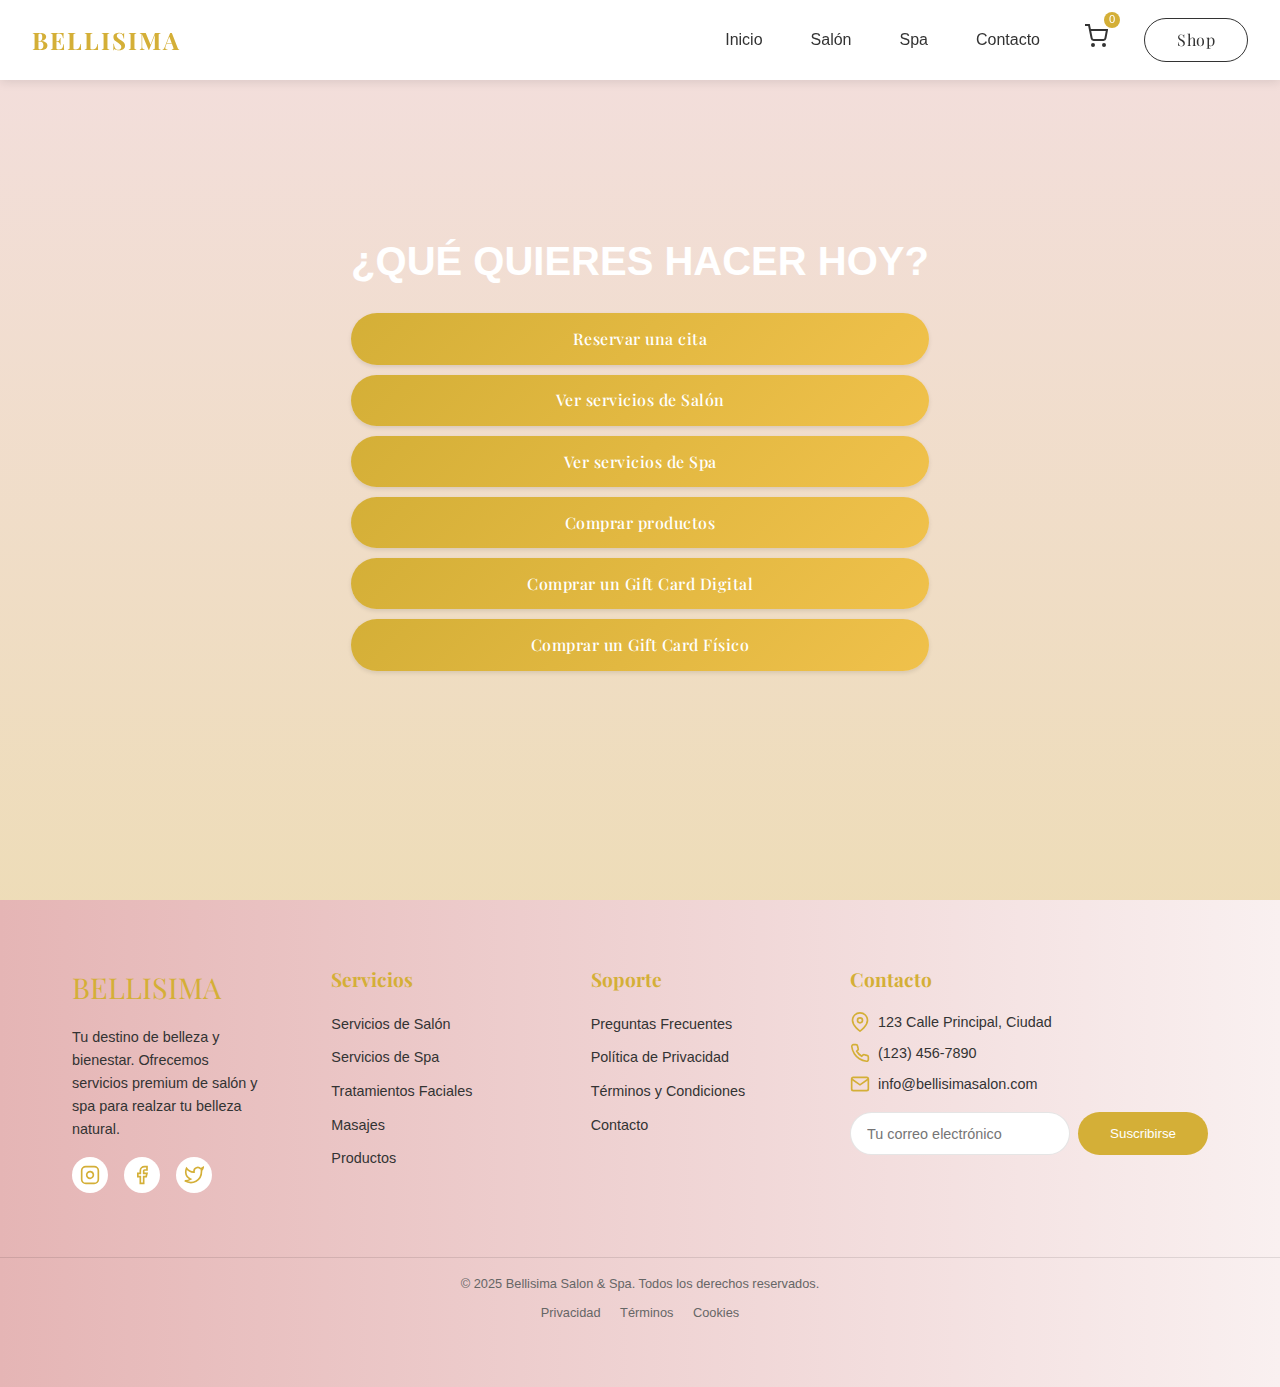
==== commit 4e5fc3ec: "Acepta el push : D" ====
--- a/index.html
+++ b/index.html
@@ -3,108 +3,6 @@
 <head>
     <meta charset="UTF-8">
     <meta name="viewport" content="width=device-width, initial-scale=1.0">
-<<<<<<< Updated upstream
-    <title>Bienvenida - Bellisima SALON & SPA</title>
-    <link rel="stylesheet" href="styles/style.css">
-    <!-- Slick Carousel CSS -->
-    <link rel="stylesheet" type="text/css" href="https://cdnjs.cloudflare.com/ajax/libs/slick-carousel/1.8.1/slick.min.css"/>
-    <link rel="stylesheet" type="text/css" href="https://cdnjs.cloudflare.com/ajax/libs/slick-carousel/1.8.1/slick-theme.min.css"/>
-</head>
-<body>
-    <!-- Botón al inicio -->
-    <button onclick="topFunction()" id="topButton">&#8679; Volver al inicio</button>
-
-    <!-- Navegación -->
-    <nav>
-        <ul>
-            <li><a href="inicio.html">Inicio</a></li>
-            <li><a href="nosotros.html">Quiénes Somos</a></li>
-            <li><a href="servicios.html">Servicios</a></li>
-            <li><a href="tratamientos.html">Tratamientos</a></li>
-            <li><a href="precios.html">Precios</a></li>
-            <li><a href="citas.html">Reservar Cita</a></li>
-            <li><a href="contacto.html">Contacto</a></li>
-        </ul>
-    </nav>
-
-    <!-- Sección de bienvenida -->
-    <section id="bienvenida">
-        <h1>Bienvenidos a Bellisima SALON & SPA</h1>
-        <div class="carousel">
-            <div><img src="images/carrusel1.jpg" alt="Imagen 1"></div>
-            <div><img src="images/carrusel2.jpg" alt="Imagen 2"></div>
-            <div><img src="images/carrusel3.jpg" alt="Imagen 3"></div>
-            <div><img src="images/carrusel4.jpg" alt="Imagen 4"></div>
-        </div>
-        <p>Descubre un espacio dedicado a tu belleza y bienestar en el corazón de Perú. En Bellisima SALON & SPA, ofrecemos una amplia gama de servicios personalizados que te harán lucir y sentirte mejor que nunca.</p>
-    </section>
-
-    <!-- Sección de presentación -->
-    <section id="presentacion">
-        <h2>Nuestro Compromiso</h2>
-        <img src="images/presentacion.jpg" alt="Compromiso Bellisima SALON & SPA">
-        <p>Nuestro equipo de profesionales está comprometido a brindar una experiencia única y excepcional. Desde el momento en que entras por nuestras puertas, te recibirán con una cálida bienvenida y dedicarán el tiempo necesario para entender y satisfacer tus necesidades.</p>
-    </section>
-
-    <!-- Sección de exploración -->
-    <section id="exploracion">
-        <h3>Explora Nuestros Servicios</h3>
-        <img src="images/exploracion.jpg" alt="Explora Nuestros Servicios">
-        <p>Explora nuestros servicios y descubre cómo podemos ayudarte a alcanzar tus objetivos de belleza. Desde tratamientos capilares y faciales hasta relajantes masajes y cuidados especializados, cada servicio está diseñado pensando en ti.</p>
-        <ul>
-            <a href="servicios.html">Servicios de Peluquería</a><br>
-            <a href="tratamientos.html">Tratamientos Faciales</a><br>
-            <a href="precios.html">Lista de Precios</a><br>
-            <a href="nosotros.html">Quiénes Somos</a><br>
-        </ul>
-    </section>
-
-    <!-- Pie de página -->
-    <footer>
-        <h3>Síguenos en redes sociales</h3>
-        <ul>
-            <a href="#">Instagram</a><br>
-            <a href="#">Facebook</a><br>
-            <a href="#">TikTok</a><br>
-        </ul>
-        <p>&copy; 2025 Bellisima SALON & SPA. Todos los derechos reservados.</p>
-    </footer>
-
-    <!-- Slick Carousel JavaScript -->
-    <script src="https://cdnjs.cloudflare.com/ajax/libs/jquery/3.6.0/jquery.min.js"></script>
-    <script src="https://cdnjs.cloudflare.com/ajax/libs/slick-carousel/1.8.1/slick.min.js"></script>
-
-    <script>
-        $(document).ready(function(){
-            $('.carousel').slick({
-                autoplay: true,
-                autoplaySpeed: 2000,
-                dots: true,
-            });
-        });
-        
-        // Función para volver al inicio
-        var topButton = document.getElementById("topButton");
-
-        window.onscroll = function() {scrollFunction()};
-
-        function scrollFunction() {
-            if (document.body.scrollTop > 500 || document.documentElement.scrollTop > 500) {
-                topButton.style.display = "block";
-            } else {
-                topButton.style.display = "none";
-            }
-        }
-
-        function topFunction() {
-            document.body.scrollTop = 0;
-            document.documentElement.scrollTop = 0;
-        }
-    </script>
-    
-</body>
-</html>
-=======
     <meta name="description" content="Bellisima Salon & Spa - Tu destino de belleza y relajación. Servicios de peluquería, tratamientos faciales, masajes y más.">
     <meta name="keywords" content="salon, spa, belleza, peluquería, masajes, tratamientos faciales, bienestar">
     <meta name="author" content="Bellisima Salon & Spa">
@@ -219,7 +117,7 @@
                     <a href="citas.html" class="action-button">Reservar una cita</a>
                     <a href="servicios.html" class="action-button">Ver servicios de Salón</a>
                     <a href="servicios.html" class="action-button">Ver servicios de Spa</a>
-                    <a href="#" class="action-button">Comprar productos</a>
+                    <a href="comprar_productos.html" class="action-button">Comprar productos</a>
                     <a href="#" class="action-button">Comprar un Gift Card Digital</a>
                     <a href="#" class="action-button">Comprar un Gift Card Físico</a>
                 </div>
@@ -337,5 +235,4 @@
         gtag('config', 'G-XXXXXXXXXX');
     </script>
 </body>
-</html>
->>>>>>> Stashed changes
+</html>